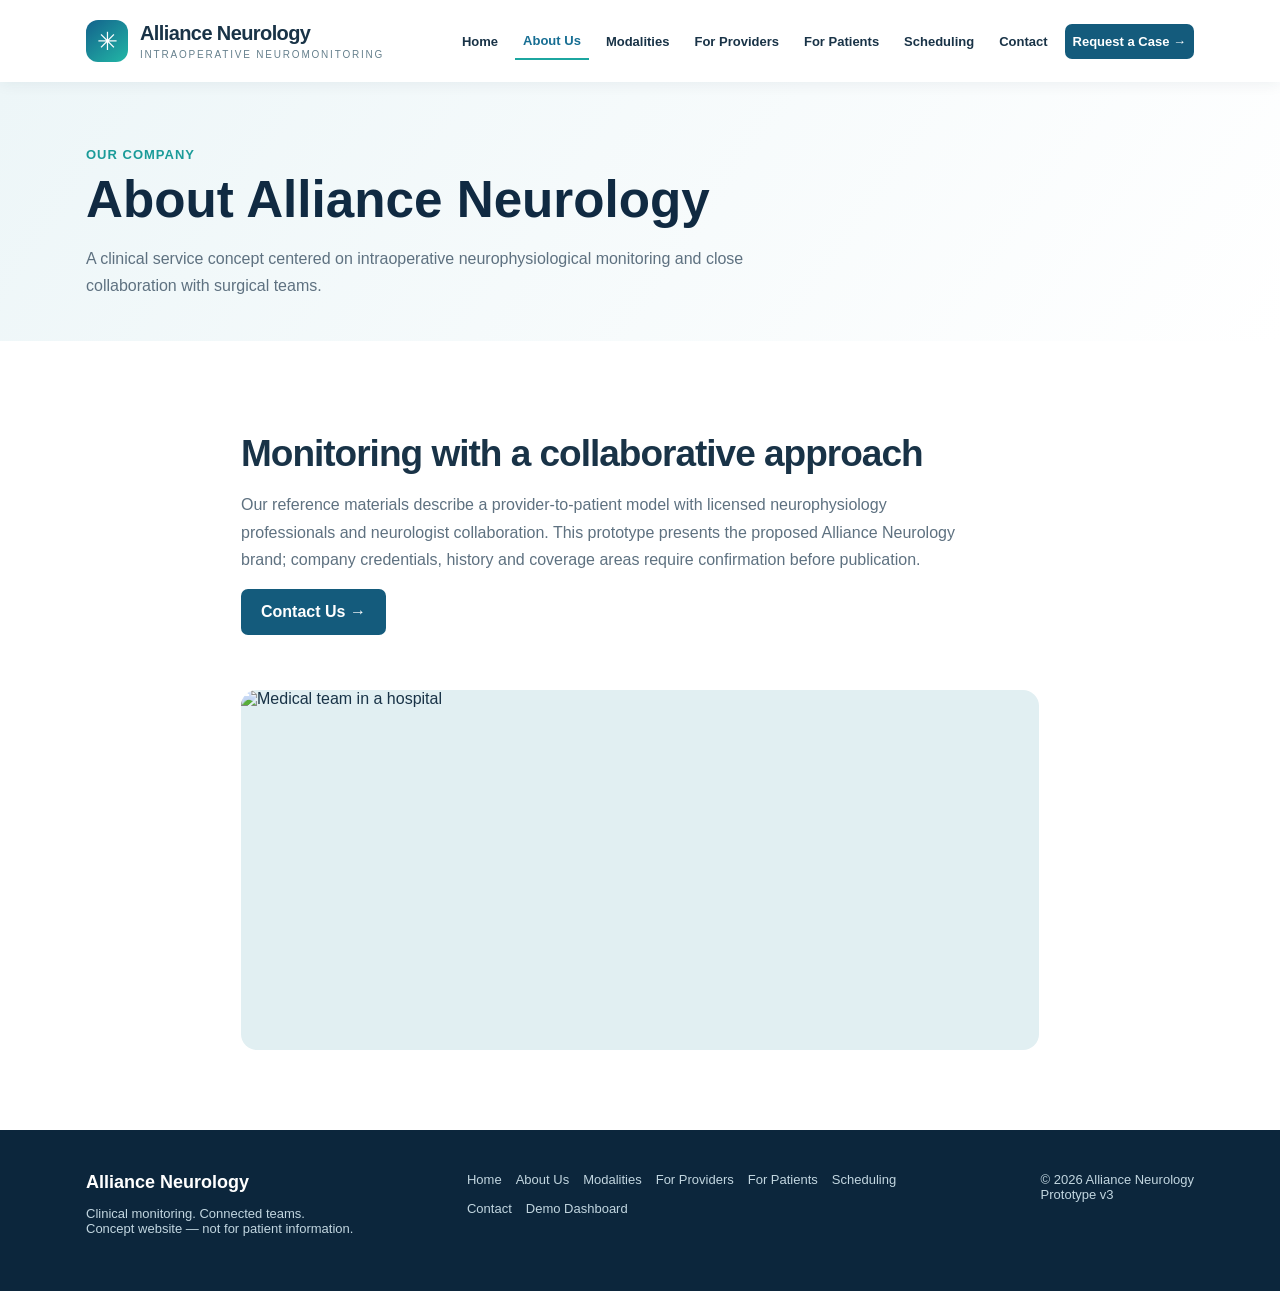
==== about.html @ b952ad1f "Publish Alliance Neurology v5.2" ====
<!doctype html><html lang="en"><head><meta charset="utf-8"><meta name="viewport" content="width=device-width, initial-scale=1"><meta name="description" content="Alliance Neurology — intraoperative neuromonitoring and surgical team support."><link rel="stylesheet" href="styles.css"><title>About Us | Alliance Neurology</title></head><body><header><div class="wrap nav"><a class="brand" href="index.html" style="text-decoration:none;color:inherit"><div class="mark">✳</div><div><b>Alliance Neurology</b><small>INTRAOPERATIVE NEUROMONITORING</small></div></a><nav class="links" aria-label="Main navigation"><a class="" href="index.html">Home</a><a class="active" href="about.html">About Us</a><a class="" href="services.html">Modalities</a><a class="" href="providers.html">For Providers</a><a class="" href="patients.html">For Patients</a><a class="" href="scheduling.html">Scheduling</a><a class="" href="contact.html">Contact</a><a class="btn dark" style="color:white" href="scheduling.html">Request a Case →</a></nav></div></header><main><section class="page-intro"><div class="wrap"><div class="breadcrumb">Our company</div><h1>About Alliance Neurology</h1><p>A clinical service concept centered on intraoperative neurophysiological monitoring and close collaboration with surgical teams.</p></div></section><section class="section"><div class="wrap split-image"><div><h2>Monitoring with a collaborative approach</h2><p class="lead">Our reference materials describe a provider-to-patient model with licensed neurophysiology professionals and neurologist collaboration. This prototype presents the proposed Alliance Neurology brand; company credentials, history and coverage areas require confirmation before publication.</p><a class="btn dark" href="contact.html">Contact Us →</a></div><img class="medical-photo" src="https://images.unsplash.com/photo-1551601651-2a8555f1a136?auto=format&fit=crop&w=1000&q=85" alt="Medical team in a hospital"></div></section></main><footer><div class="wrap"><div><b style="color:white;font-size:18px">Alliance Neurology</b><p>Clinical monitoring. Connected teams.<br>Concept website — not for patient information.</p></div><div class="foot-links"><a href="index.html">Home</a><a href="about.html">About Us</a><a href="services.html">Modalities</a><a href="providers.html">For Providers</a><a href="patients.html">For Patients</a><a href="scheduling.html">Scheduling</a><a href="contact.html">Contact</a><a href="admin.html">Demo Dashboard</a></div><div>© 2026 Alliance Neurology<br>Prototype v3</div></div></footer><script src="app.js"></script></body></html>
---- styles.css ----
:root{--navy:#102a42;--blue:#176e93;--teal:#1ca6a0;--light:#edf6f8;--ink:#193347;--muted:#5e7180}*{box-sizing:border-box}body{margin:0;font-family:Inter,Arial,sans-serif;color:var(--ink);background:#fff}header{position:sticky;top:0;background:#fff;z-index:4;box-shadow:0 2px 14px #102a4210}.wrap{max-width:1160px;margin:auto;padding:0 26px}.nav{height:82px;display:flex;align-items:center;justify-content:space-between;gap:20px}.brand{display:flex;align-items:center;gap:12px;cursor:pointer}.mark{width:42px;height:42px;border-radius:12px;background:linear-gradient(140deg,#13628c,#22b7a6);display:grid;place-items:center;color:white;font-size:25px}.brand b{font-size:20px;letter-spacing:-.6px}.brand small{display:block;color:#66808d;font-size:10px;letter-spacing:1.8px;margin-top:4px}.links{display:flex;gap:26px;align-items:center}.links button{border:0;background:none;color:#24445a;font-weight:650;cursor:pointer;font-size:14px}.btn{border:0;border-radius:7px;background:var(--teal);color:white;padding:14px 20px;font-weight:750;cursor:pointer}.btn.dark{background:#145b7c}.btn.outline{background:transparent;border:1px solid #b6d1dc;color:#195b78}.hero{background:linear-gradient(110deg,#0d2b45 0%,#114767 70%,#0f5c6e);color:white;overflow:hidden}.hero-grid{min-height:510px;display:grid;grid-template-columns:1.1fr .9fr;align-items:center;gap:60px}.eyebrow{font-size:12px;font-weight:800;letter-spacing:2px;color:#54d8c7;text-transform:uppercase}.hero h1{font-size:clamp(39px,4.6vw,62px);line-height:1.08;letter-spacing:-2px;margin:20px 0}.hero p{font-size:17px;line-height:1.75;color:#d2e4ee;max-width:570px}.actions{display:flex;gap:12px;margin-top:30px;flex-wrap:wrap}.hero .outline{border-color:#7ba5b9;color:white}.monitor{border:1px solid #54859b;background:#143a55;border-radius:18px;padding:23px;box-shadow:0 28px 60px #001b2b55;transform:rotate(-2deg)}.monitor-top{display:flex;justify-content:space-between;font-size:12px;color:#bbd5e0;margin-bottom:18px}.wave{height:82px;border-bottom:1px solid #325e73;display:flex;align-items:center}.wave svg{width:100%;height:70px}.monitor-bottom{display:flex;justify-content:space-between;margin-top:18px;color:#c9e1e8;font-size:12px}.dot{display:inline-block;background:#4fdbc0;width:8px;height:8px;border-radius:50%;margin-right:6px}.stats{background:#f2f8fa;border-bottom:1px solid #dcebf0}.stats .wrap{display:grid;grid-template-columns:repeat(3,1fr);padding-top:26px;padding-bottom:26px;gap:22px}.stat{border-right:1px solid #d2e3e8}.stat:last-child{border:0}.stat b{font-size:20px;color:#126d89}.stat span{display:block;color:#647c89;margin-top:5px;font-size:13px}.section{padding:80px 0}.section h2{font-size:37px;letter-spacing:-1px;margin:12px 0 14px}.lead{color:var(--muted);font-size:16px;line-height:1.7;max-width:720px}.cards{display:grid;grid-template-columns:repeat(3,1fr);gap:20px;margin-top:35px}.card{border:1px solid #dce8ed;border-radius:12px;padding:26px;background:white;box-shadow:0 5px 24px #163f5108}.card .symbol{font-size:28px}.card h3{font-size:19px;margin:18px 0 10px}.card p{font-size:14px;line-height:1.7;color:#617888;min-height:76px}.card button{border:0;background:none;color:#087b92;font-weight:750;padding:0;cursor:pointer}.tint{background:#f5f9fb}.split{display:grid;grid-template-columns:1fr 1fr;gap:70px;align-items:center}.panel{background:#e3f1f4;border-radius:18px;padding:35px}.panel .step{display:flex;gap:15px;padding:18px 0;border-bottom:1px solid #bfdce3}.panel .step:last-child{border:0}.num{background:#0e718a;color:white;border-radius:50%;width:34px;height:34px;flex-shrink:0;display:grid;place-items:center;font-weight:800}.step p{margin:5px 0;color:#617888;font-size:14px;line-height:1.5}.cta{background:#123b56;color:white;border-radius:18px;padding:50px;display:flex;justify-content:space-between;align-items:center;gap:30px}.cta h2{margin:0 0 10px;font-size:30px}.cta p{margin:0;color:#c2dce5}footer{background:#0c263c;color:#c2d6e0;padding:42px 0;font-size:13px}footer .wrap{display:flex;justify-content:space-between;gap:20px;flex-wrap:wrap}.hide{display:none!important}.modal{position:fixed;inset:0;background:#001b2cbb;z-index:10;display:grid;place-items:center;padding:18px}.dialog{background:white;width:min(560px,100%);border-radius:15px;padding:30px;max-height:90vh;overflow:auto}.dialog h2{margin-top:0}.field{margin:15px 0}.field label{display:block;font-weight:700;font-size:13px;margin-bottom:7px}.field input,.field select,.field textarea{width:100%;border:1px solid #bfcfd8;border-radius:7px;padding:12px;font:inherit}.field textarea{min-height:100px}.close{float:right;border:0;background:#eef5f7;border-radius:50%;height:32px;width:32px;cursor:pointer}.notice{background:#e9f7f5;padding:12px;border-radius:8px;font-size:13px;color:#235a59}.admin-table{width:100%;border-collapse:collapse;font-size:13px}.admin-table th,.admin-table td{padding:12px;border-bottom:1px solid #dce7ed;text-align:left}.mobile{display:none}@media(max-width:800px){.links{display:none}.mobile{display:block}.hero-grid,.split{grid-template-columns:1fr;gap:30px}.hero-grid{padding-top:60px;padding-bottom:60px}.monitor{transform:none}.cards{grid-template-columns:1fr}.stats .wrap{grid-template-columns:1fr}.stat{border-right:0;border-bottom:1px solid #d2e3e8;padding-bottom:12px}.cta{display:block}.cta button{margin-top:22px}.section{padding:55px 0}.hero h1{font-size:42px}}

body{min-height:100vh}main{min-height:65vh}.page-intro{padding:65px 0 26px;background:linear-gradient(125deg,#edf6f8,#fff)}.page-intro h1{font-size:clamp(2rem,4vw,3.3rem);color:#102a42;margin:8px 0}.page-intro p{color:#5e7180;max-width:700px;line-height:1.7}.links a{color:#193347;text-decoration:none;font-weight:650;padding:10px 8px}.links a.active{color:#176e93;border-bottom:2px solid #1ca6a0}.links a:hover{color:#1ca6a0}.page-section{min-height:48vh}.brand{cursor:pointer}header{position:sticky;top:0;z-index:10} @media(max-width:760px){.links{display:flex;flex-wrap:wrap;gap:3px}.links a{font-size:12px;padding:6px}.nav{flex-wrap:wrap}.mobile{display:none!important}}
:root{--navy:#102a42;--teal:#1ca6a0}body{background:#fff}header{position:sticky}.nav{height:auto;min-height:82px;padding-top:12px;padding-bottom:12px}.links{gap:9px;flex-wrap:wrap;justify-content:flex-end}.links a{font-size:13px}.brand{flex-shrink:0}.btn{display:inline-block;text-decoration:none}.photo-hero{position:relative;background:linear-gradient(90deg,#0b2944 0%,#0b2944e8 52%,#0b294466 100%),url('https://images.unsplash.com/photo-1559757148-5c350d0d3c56?auto=format&fit=crop&w=1800&q=85') center/cover;color:#fff}.photo-hero .wrap{padding-top:110px;padding-bottom:115px}.photo-hero h1{font-size:clamp(40px,5vw,67px);max-width:770px;letter-spacing:-2px;line-height:1.08}.photo-hero p{max-width:650px;font-size:19px;color:#d7e8ef;line-height:1.65}.pill{display:inline-block;border:1px solid #59cbbf;color:#65e5d3;border-radius:30px;padding:9px 14px;font-size:12px;letter-spacing:2px;font-weight:700}.feature-grid{display:grid;grid-template-columns:repeat(3,1fr);gap:24px;margin:30px 0}.feature{padding:32px;border:1px solid #d7e7eb;border-radius:14px;background:white}.feature .symbol{font-size:30px;color:#169f9a}.feature p{color:#5e7180;line-height:1.7}.banner{background:linear-gradient(110deg,#123a56,#176e83);color:white;padding:60px 0}.banner p{color:#d2e6ed}.split-image{display:grid;grid-template-columns:1fr 1fr;gap:55px;align-items:center}.medical-photo{width:100%;min-height:360px;object-fit:cover;border-radius:16px;background:#e1eff2}.breadcrumb{color:#1a9b99;font-size:13px;font-weight:700;letter-spacing:1px;text-transform:uppercase}.quicklink{color:#087b92;font-weight:750;text-decoration:none}.callout{background:#edf8f7;border-left:4px solid #1ca6a0;padding:20px 25px;border-radius:6px;line-height:1.7}.site-form{max-width:740px;display:grid;grid-template-columns:1fr 1fr;gap:16px}.site-form label{font-weight:650;font-size:13px}.site-form input,.site-form select,.site-form textarea{display:block;width:100%;margin-top:7px;padding:13px;border:1px solid #c8dbe1;border-radius:8px;font:inherit}.site-form .full{grid-column:1/-1}.site-form textarea{min-height:120px}.links a.active{border-color:#1ca6a0}footer a{color:#c2d6e0;text-decoration:none}footer .wrap{align-items:flex-start}footer .foot-links{display:flex;gap:14px;flex-wrap:wrap;max-width:460px} @media(max-width:980px){.nav{align-items:flex-start;flex-direction:column}.links{justify-content:flex-start}.split-image,.feature-grid{grid-template-columns:1fr}.photo-hero .wrap{padding-top:70px;padding-bottom:80px}}@media(max-width:550px){.site-form{grid-template-columns:1fr}.photo-hero h1{font-size:40px}.links a{font-size:12px}.brand b{font-size:18px}}

/* v4: neuromonitoring-specific hero visualization */
.photo-hero{background:linear-gradient(115deg,#0b2944 0%,#103b55 62%,#126474 100%)}
.photo-hero .hero-layout{display:grid;grid-template-columns:minmax(0,1fr) minmax(0,1.05fr);align-items:center;gap:44px;padding-top:96px;padding-bottom:100px}
.photo-hero .hero-copy{min-width:0}.photo-hero h1{font-size:clamp(37px,4.1vw,60px)}
.hero-neuro{min-width:0}.hero-neuro img{display:block;width:100%;height:auto;border:1px solid #4d9eaa;border-radius:14px;box-shadow:0 22px 65px #00162577}.hero-neuro span{display:block;margin-top:11px;color:#b5d6db;font-size:12px;text-align:right}
@media(max-width:900px){.photo-hero .hero-layout{grid-template-columns:1fr;gap:32px;padding-top:65px;padding-bottom:70px}.hero-neuro{max-width:700px}}

/* v5: no stock photography on home page */
.split-image{grid-template-columns:1fr;max-width:850px;margin-left:auto;margin-right:auto}
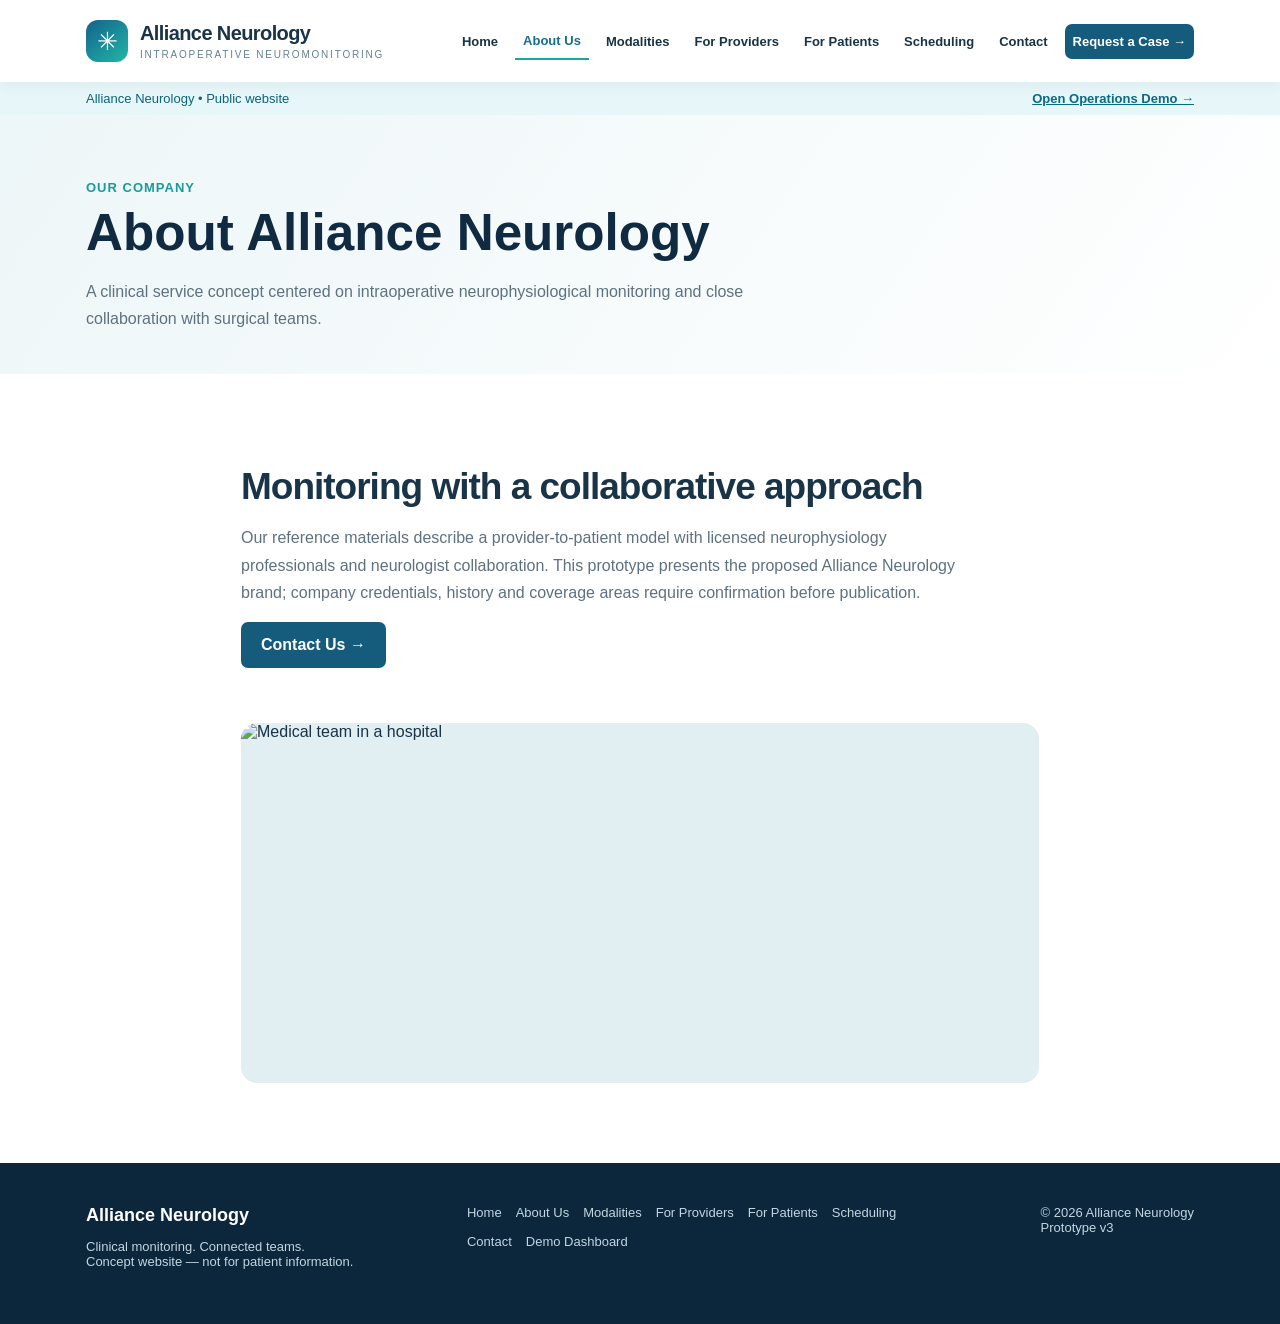
==== commit 09eb3daa: "Upgrade Alliance Neurology to v7" ====
--- a/about.html
+++ b/about.html
@@ -1 +1 @@
-<!doctype html><html lang="en"><head><meta charset="utf-8"><meta name="viewport" content="width=device-width, initial-scale=1"><meta name="description" content="Alliance Neurology — intraoperative neuromonitoring and surgical team support."><link rel="stylesheet" href="styles.css"><title>About Us | Alliance Neurology</title></head><body><header><div class="wrap nav"><a class="brand" href="index.html" style="text-decoration:none;color:inherit"><div class="mark">✳</div><div><b>Alliance Neurology</b><small>INTRAOPERATIVE NEUROMONITORING</small></div></a><nav class="links" aria-label="Main navigation"><a class="" href="index.html">Home</a><a class="active" href="about.html">About Us</a><a class="" href="services.html">Modalities</a><a class="" href="providers.html">For Providers</a><a class="" href="patients.html">For Patients</a><a class="" href="scheduling.html">Scheduling</a><a class="" href="contact.html">Contact</a><a class="btn dark" style="color:white" href="scheduling.html">Request a Case →</a></nav></div></header><main><section class="page-intro"><div class="wrap"><div class="breadcrumb">Our company</div><h1>About Alliance Neurology</h1><p>A clinical service concept centered on intraoperative neurophysiological monitoring and close collaboration with surgical teams.</p></div></section><section class="section"><div class="wrap split-image"><div><h2>Monitoring with a collaborative approach</h2><p class="lead">Our reference materials describe a provider-to-patient model with licensed neurophysiology professionals and neurologist collaboration. This prototype presents the proposed Alliance Neurology brand; company credentials, history and coverage areas require confirmation before publication.</p><a class="btn dark" href="contact.html">Contact Us →</a></div><img class="medical-photo" src="https://images.unsplash.com/photo-1551601651-2a8555f1a136?auto=format&fit=crop&w=1000&q=85" alt="Medical team in a hospital"></div></section></main><footer><div class="wrap"><div><b style="color:white;font-size:18px">Alliance Neurology</b><p>Clinical monitoring. Connected teams.<br>Concept website — not for patient information.</p></div><div class="foot-links"><a href="index.html">Home</a><a href="about.html">About Us</a><a href="services.html">Modalities</a><a href="providers.html">For Providers</a><a href="patients.html">For Patients</a><a href="scheduling.html">Scheduling</a><a href="contact.html">Contact</a><a href="admin.html">Demo Dashboard</a></div><div>© 2026 Alliance Neurology<br>Prototype v3</div></div></footer><script src="app.js"></script></body></html>+<!doctype html><html lang="en"><head><meta charset="utf-8"><meta name="viewport" content="width=device-width, initial-scale=1"><meta name="description" content="Alliance Neurology — intraoperative neuromonitoring and surgical team support."><link rel="stylesheet" href="styles.css"><title>About Us | Alliance Neurology</title></head><body><header><div class="wrap nav"><a class="brand" href="index.html" style="text-decoration:none;color:inherit"><div class="mark">✳</div><div><b>Alliance Neurology</b><small>INTRAOPERATIVE NEUROMONITORING</small></div></a><nav class="links" aria-label="Main navigation"><a class="" href="index.html">Home</a><a class="active" href="about.html">About Us</a><a class="" href="services.html">Modalities</a><a class="" href="providers.html">For Providers</a><a class="" href="patients.html">For Patients</a><a class="" href="scheduling.html">Scheduling</a><a class="" href="contact.html">Contact</a><a class="btn dark" style="color:white" href="scheduling.html">Request a Case →</a></nav></div></header><div class="workspace-ribbon"><div class="wrap">Alliance Neurology • Public website <a href="workspace.html">Open Operations Demo →</a></div></div><main><section class="page-intro"><div class="wrap"><div class="breadcrumb">Our company</div><h1>About Alliance Neurology</h1><p>A clinical service concept centered on intraoperative neurophysiological monitoring and close collaboration with surgical teams.</p></div></section><section class="section"><div class="wrap split-image"><div><h2>Monitoring with a collaborative approach</h2><p class="lead">Our reference materials describe a provider-to-patient model with licensed neurophysiology professionals and neurologist collaboration. This prototype presents the proposed Alliance Neurology brand; company credentials, history and coverage areas require confirmation before publication.</p><a class="btn dark" href="contact.html">Contact Us →</a></div><img class="medical-photo" src="https://images.unsplash.com/photo-1551601651-2a8555f1a136?auto=format&fit=crop&w=1000&q=85" alt="Medical team in a hospital"></div></section></main><footer><div class="wrap"><div><b style="color:white;font-size:18px">Alliance Neurology</b><p>Clinical monitoring. Connected teams.<br>Concept website — not for patient information.</p></div><div class="foot-links"><a href="index.html">Home</a><a href="about.html">About Us</a><a href="services.html">Modalities</a><a href="providers.html">For Providers</a><a href="patients.html">For Patients</a><a href="scheduling.html">Scheduling</a><a href="contact.html">Contact</a><a href="admin.html">Demo Dashboard</a></div><div>© 2026 Alliance Neurology<br>Prototype v3</div></div></footer><script src="app.js"></script></body></html>
--- a/styles.css
+++ b/styles.css
@@ -13,3 +13,5 @@
 
 /* v5: no stock photography on home page */
 .split-image{grid-template-columns:1fr;max-width:850px;margin-left:auto;margin-right:auto}
+
+.workspace-ribbon{background:#e7f6f8;color:#0b6477;font-size:13px;padding:9px 0}.workspace-ribbon .wrap{display:flex;justify-content:space-between;gap:10px;flex-wrap:wrap}.workspace-ribbon a{color:#086c85;font-weight:800}
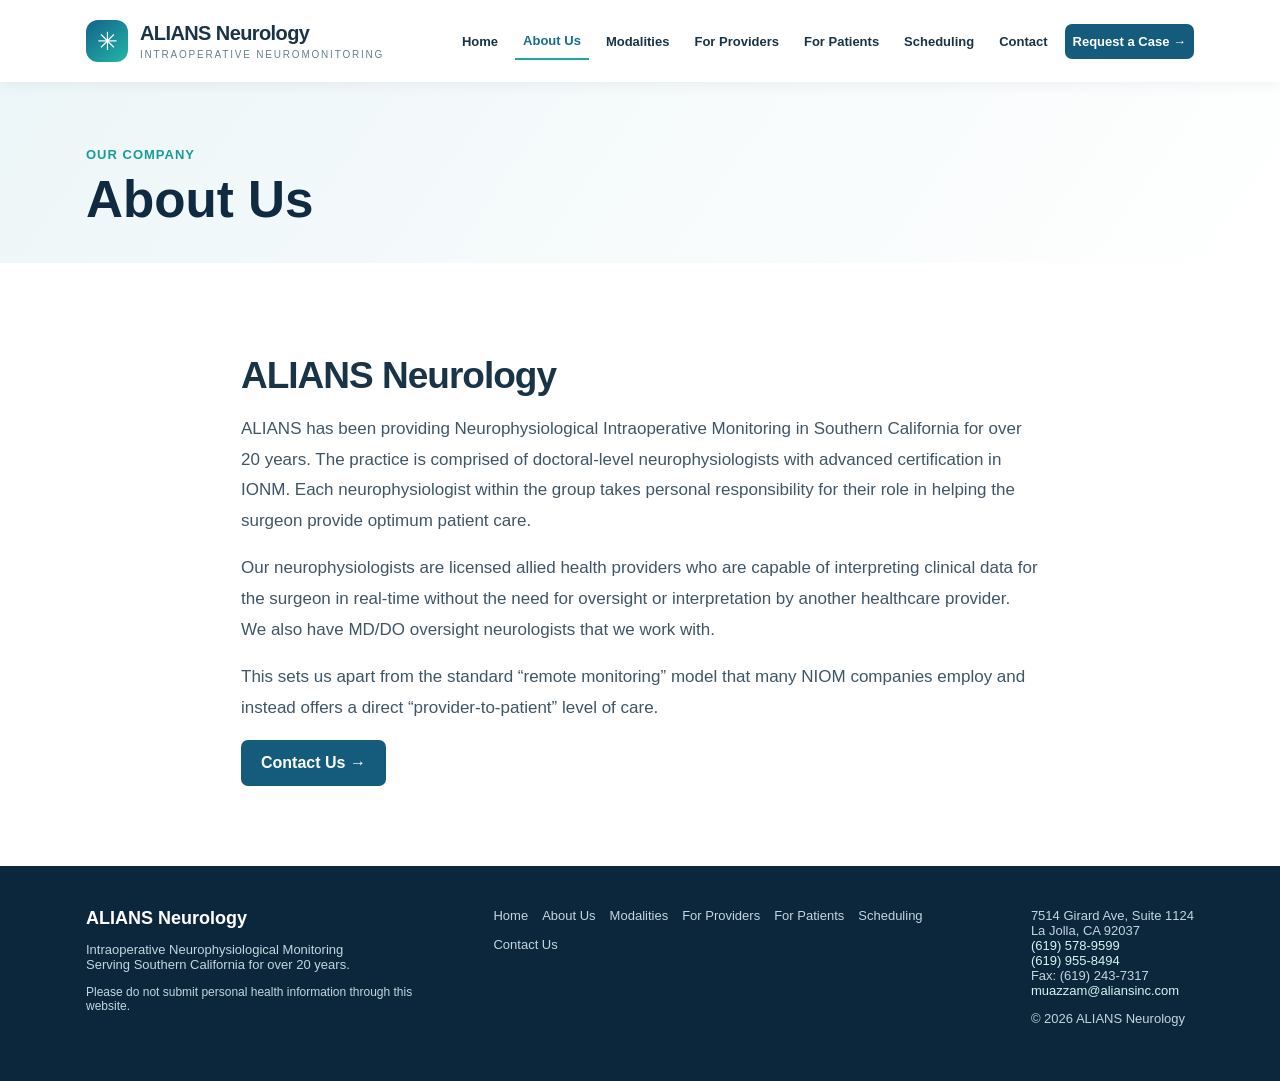
==== commit a1b50149: "Update ALIANS Neurology website to Version 17" ====
--- a/about.html
+++ b/about.html
@@ -1 +1,2 @@
-<!doctype html><html lang="en"><head><meta charset="utf-8"><meta name="viewport" content="width=device-width, initial-scale=1"><meta name="description" content="Alliance Neurology — intraoperative neuromonitoring and surgical team support."><link rel="stylesheet" href="styles.css"><title>About Us | Alliance Neurology</title></head><body><header><div class="wrap nav"><a class="brand" href="index.html" style="text-decoration:none;color:inherit"><div class="mark">✳</div><div><b>Alliance Neurology</b><small>INTRAOPERATIVE NEUROMONITORING</small></div></a><nav class="links" aria-label="Main navigation"><a class="" href="index.html">Home</a><a class="active" href="about.html">About Us</a><a class="" href="services.html">Modalities</a><a class="" href="providers.html">For Providers</a><a class="" href="patients.html">For Patients</a><a class="" href="scheduling.html">Scheduling</a><a class="" href="contact.html">Contact</a><a class="btn dark" style="color:white" href="scheduling.html">Request a Case →</a></nav></div></header><div class="workspace-ribbon"><div class="wrap">Alliance Neurology • Public website <a href="workspace.html">Open Operations Demo →</a></div></div><main><section class="page-intro"><div class="wrap"><div class="breadcrumb">Our company</div><h1>About Alliance Neurology</h1><p>A clinical service concept centered on intraoperative neurophysiological monitoring and close collaboration with surgical teams.</p></div></section><section class="section"><div class="wrap split-image"><div><h2>Monitoring with a collaborative approach</h2><p class="lead">Our reference materials describe a provider-to-patient model with licensed neurophysiology professionals and neurologist collaboration. This prototype presents the proposed Alliance Neurology brand; company credentials, history and coverage areas require confirmation before publication.</p><a class="btn dark" href="contact.html">Contact Us →</a></div><img class="medical-photo" src="https://images.unsplash.com/photo-1551601651-2a8555f1a136?auto=format&fit=crop&w=1000&q=85" alt="Medical team in a hospital"></div></section></main><footer><div class="wrap"><div><b style="color:white;font-size:18px">Alliance Neurology</b><p>Clinical monitoring. Connected teams.<br>Concept website — not for patient information.</p></div><div class="foot-links"><a href="index.html">Home</a><a href="about.html">About Us</a><a href="services.html">Modalities</a><a href="providers.html">For Providers</a><a href="patients.html">For Patients</a><a href="scheduling.html">Scheduling</a><a href="contact.html">Contact</a><a href="admin.html">Demo Dashboard</a></div><div>© 2026 Alliance Neurology<br>Prototype v3</div></div></footer><script src="app.js"></script></body></html>+<!DOCTYPE html>
+<html lang="en"><head><meta charset="utf-8"/><meta content="width=device-width, initial-scale=1" name="viewport"/><meta content="ALIANS Neurology — intraoperative neuromonitoring and surgical team support." name="description"/><link href="styles.css" rel="stylesheet"/><title>About Us | ALIANS Neurology</title></head><body><header><div class="wrap nav"><a class="brand" href="index.html" style="text-decoration:none;color:inherit"><div class="mark">✳</div><div><b>ALIANS Neurology</b><small>INTRAOPERATIVE NEUROMONITORING</small></div></a><button aria-controls="site-navigation" aria-expanded="false" aria-label="Open navigation menu" class="menu-toggle" type="button">☰ Menu</button><nav aria-label="Main navigation" class="links" id="site-navigation"><a class="" href="index.html">Home</a><a class="active" href="about.html">About Us</a><a class="" href="services.html">Modalities</a><a class="" href="providers.html">For Providers</a><a class="" href="patients.html">For Patients</a><a class="" href="scheduling.html">Scheduling</a><a class="" href="contact.html">Contact</a><a class="btn dark" href="scheduling.html" style="color:white">Request a Case →</a></nav></div></header><main><section class="page-intro"><div class="wrap"><div class="breadcrumb">Our company</div><h1>About Us</h1></div></section><section class="section"><div class="wrap about-copy"><h2>ALIANS Neurology</h2><p>ALIANS has been providing Neurophysiological Intraoperative Monitoring in Southern California for over 20 years. The practice is comprised of doctoral-level neurophysiologists with advanced certification in IONM. Each neurophysiologist within the group takes personal responsibility for their role in helping the surgeon provide optimum patient care.</p><p>Our neurophysiologists are licensed allied health providers who are capable of interpreting clinical data for the surgeon in real-time without the need for oversight or interpretation by another healthcare provider. We also have MD/DO oversight neurologists that we work with.</p><p>This sets us apart from the standard “remote monitoring” model that many NIOM companies employ and instead offers a direct “provider-to-patient” level of care.</p><a class="btn dark" href="contact.html">Contact Us →</a></div></section></main><footer><div class="wrap"><div><b style="color:white;font-size:18px">ALIANS Neurology</b><p>Intraoperative Neurophysiological Monitoring<br/>Serving Southern California for over 20 years.</p><p class="footer-note">Please do not submit personal health information through this website.</p></div><div class="foot-links"><a href="index.html">Home</a><a href="about.html">About Us</a><a href="services.html">Modalities</a><a href="providers.html">For Providers</a><a href="patients.html">For Patients</a><a href="scheduling.html">Scheduling</a><a href="contact.html">Contact Us</a></div><div class="footer-contact">7514 Girard Ave, Suite 1124<br/>La Jolla, CA 92037<br/><a href="tel:+16195789599">(619) 578-9599</a><br/><a href="tel:+16199558494">(619) 955-8494</a><br/>Fax: (619) 243-7317<br/><a href="mailto:muazzam@aliansinc.com">muazzam@aliansinc.com</a><p>© 2026 ALIANS Neurology</p></div></div></footer><script src="app.js"></script><script>document.addEventListener('DOMContentLoaded',function(){const b=document.querySelector('.menu-toggle'),n=document.getElementById('site-navigation');if(!b||!n)return;b.addEventListener('click',function(){let open=n.classList.toggle('is-open');b.setAttribute('aria-expanded',String(open));b.textContent=open?'✕ Close':'☰ Menu'});n.querySelectorAll('a').forEach(a=>a.addEventListener('click',()=>{n.classList.remove('is-open');b.setAttribute('aria-expanded','false');b.textContent='☰ Menu'}));});</script></body></html>
--- a/styles.css
+++ b/styles.css
@@ -15,3 +15,7 @@
 .split-image{grid-template-columns:1fr;max-width:850px;margin-left:auto;margin-right:auto}
 
 .workspace-ribbon{background:#e7f6f8;color:#0b6477;font-size:13px;padding:9px 0}.workspace-ribbon .wrap{display:flex;justify-content:space-between;gap:10px;flex-wrap:wrap}.workspace-ribbon a{color:#086c85;font-weight:800}
+
+/* v16 responsive navigation */
+.menu-toggle{display:none;border:1px solid #c7dce4;background:white;color:#102a42;border-radius:9px;padding:11px 15px;font-weight:700;font-size:16px;cursor:pointer}.footer-contact a{color:#d4f6f3}.footer-note{font-size:12px;max-width:330px}.about-copy{max-width:850px}.about-copy p{font-size:17px;line-height:1.8;color:#405667}
+@media(max-width:900px){.nav{display:flex;align-items:center;justify-content:space-between;flex-wrap:wrap;gap:10px}.menu-toggle{display:block;margin-left:auto}.nav .links{display:none!important;flex-basis:100%;width:100%;flex-direction:column;align-items:stretch;gap:0;background:white;border-top:1px solid #d9e6ea;padding:10px 0;box-shadow:0 12px 22px #102a4212}.nav .links.is-open{display:flex!important}.nav .links a{display:block;font-size:16px;padding:13px 15px;border-bottom:1px solid #e8eef0}.nav .links a.btn{margin:8px 12px;text-align:center}.nav .brand{min-width:0}.nav .brand b{font-size:18px}}
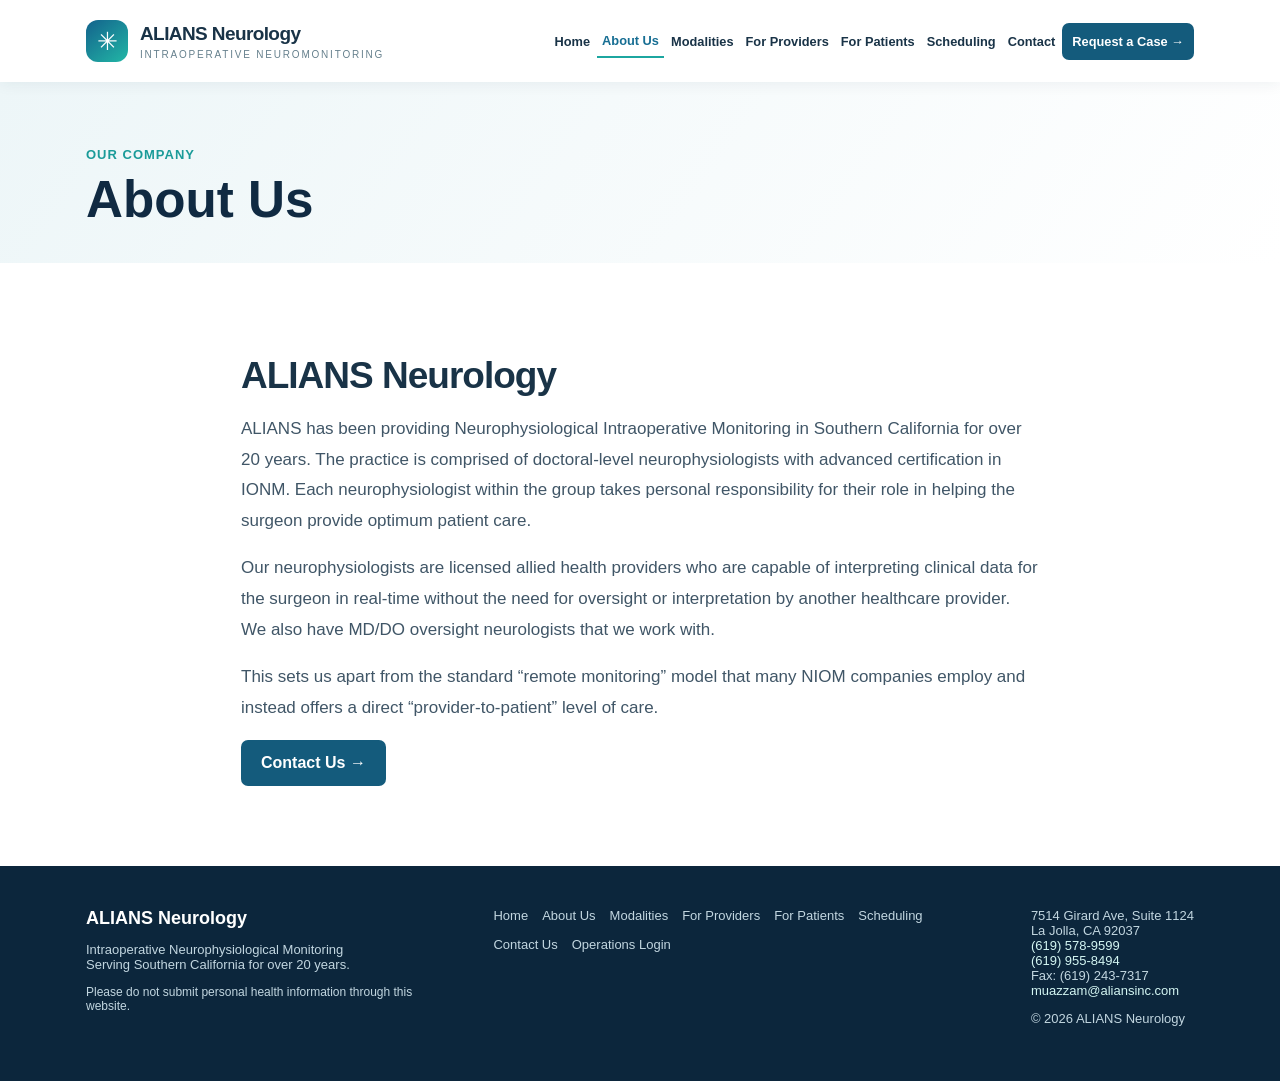
==== commit 57c29620: "Update ALIANS Neurology to Version 19 with Operations Login" ====
--- a/about.html
+++ b/about.html
@@ -1,2 +1,3 @@
 <!DOCTYPE html>
-<html lang="en"><head><meta charset="utf-8"/><meta content="width=device-width, initial-scale=1" name="viewport"/><meta content="ALIANS Neurology — intraoperative neuromonitoring and surgical team support." name="description"/><link href="styles.css" rel="stylesheet"/><title>About Us | ALIANS Neurology</title></head><body><header><div class="wrap nav"><a class="brand" href="index.html" style="text-decoration:none;color:inherit"><div class="mark">✳</div><div><b>ALIANS Neurology</b><small>INTRAOPERATIVE NEUROMONITORING</small></div></a><button aria-controls="site-navigation" aria-expanded="false" aria-label="Open navigation menu" class="menu-toggle" type="button">☰ Menu</button><nav aria-label="Main navigation" class="links" id="site-navigation"><a class="" href="index.html">Home</a><a class="active" href="about.html">About Us</a><a class="" href="services.html">Modalities</a><a class="" href="providers.html">For Providers</a><a class="" href="patients.html">For Patients</a><a class="" href="scheduling.html">Scheduling</a><a class="" href="contact.html">Contact</a><a class="btn dark" href="scheduling.html" style="color:white">Request a Case →</a></nav></div></header><main><section class="page-intro"><div class="wrap"><div class="breadcrumb">Our company</div><h1>About Us</h1></div></section><section class="section"><div class="wrap about-copy"><h2>ALIANS Neurology</h2><p>ALIANS has been providing Neurophysiological Intraoperative Monitoring in Southern California for over 20 years. The practice is comprised of doctoral-level neurophysiologists with advanced certification in IONM. Each neurophysiologist within the group takes personal responsibility for their role in helping the surgeon provide optimum patient care.</p><p>Our neurophysiologists are licensed allied health providers who are capable of interpreting clinical data for the surgeon in real-time without the need for oversight or interpretation by another healthcare provider. We also have MD/DO oversight neurologists that we work with.</p><p>This sets us apart from the standard “remote monitoring” model that many NIOM companies employ and instead offers a direct “provider-to-patient” level of care.</p><a class="btn dark" href="contact.html">Contact Us →</a></div></section></main><footer><div class="wrap"><div><b style="color:white;font-size:18px">ALIANS Neurology</b><p>Intraoperative Neurophysiological Monitoring<br/>Serving Southern California for over 20 years.</p><p class="footer-note">Please do not submit personal health information through this website.</p></div><div class="foot-links"><a href="index.html">Home</a><a href="about.html">About Us</a><a href="services.html">Modalities</a><a href="providers.html">For Providers</a><a href="patients.html">For Patients</a><a href="scheduling.html">Scheduling</a><a href="contact.html">Contact Us</a></div><div class="footer-contact">7514 Girard Ave, Suite 1124<br/>La Jolla, CA 92037<br/><a href="tel:+16195789599">(619) 578-9599</a><br/><a href="tel:+16199558494">(619) 955-8494</a><br/>Fax: (619) 243-7317<br/><a href="mailto:muazzam@aliansinc.com">muazzam@aliansinc.com</a><p>© 2026 ALIANS Neurology</p></div></div></footer><script src="app.js"></script><script>document.addEventListener('DOMContentLoaded',function(){const b=document.querySelector('.menu-toggle'),n=document.getElementById('site-navigation');if(!b||!n)return;b.addEventListener('click',function(){let open=n.classList.toggle('is-open');b.setAttribute('aria-expanded',String(open));b.textContent=open?'✕ Close':'☰ Menu'});n.querySelectorAll('a').forEach(a=>a.addEventListener('click',()=>{n.classList.remove('is-open');b.setAttribute('aria-expanded','false');b.textContent='☰ Menu'}));});</script></body></html>+
+<html lang="en"><head><meta charset="utf-8"/><meta content="width=device-width, initial-scale=1" name="viewport"/><meta content="ALIANS Neurology — intraoperative neuromonitoring and surgical team support." name="description"/><link href="styles.css" rel="stylesheet"/><title>About Us | ALIANS Neurology</title></head><body><header><div class="wrap nav"><a class="brand" href="index.html" style="text-decoration:none;color:inherit"><div class="mark">✳</div><div><b>ALIANS Neurology</b><small>INTRAOPERATIVE NEUROMONITORING</small></div></a><button aria-controls="site-navigation" aria-expanded="false" aria-label="Open navigation menu" class="menu-toggle" type="button">☰</button><nav aria-label="Main navigation" class="links" id="site-navigation"><a class="" href="index.html">Home</a><a class="active" href="about.html">About Us</a><a class="" href="services.html">Modalities</a><a class="" href="providers.html">For Providers</a><a class="" href="patients.html">For Patients</a><a class="" href="scheduling.html">Scheduling</a><a class="" href="contact.html">Contact</a><a class="btn dark" href="scheduling.html" style="color:white">Request a Case →</a></nav></div></header><main><section class="page-intro"><div class="wrap"><div class="breadcrumb">Our company</div><h1>About Us</h1></div></section><section class="section"><div class="wrap about-copy"><h2>ALIANS Neurology</h2><p>ALIANS has been providing Neurophysiological Intraoperative Monitoring in Southern California for over 20 years. The practice is comprised of doctoral-level neurophysiologists with advanced certification in IONM. Each neurophysiologist within the group takes personal responsibility for their role in helping the surgeon provide optimum patient care.</p><p>Our neurophysiologists are licensed allied health providers who are capable of interpreting clinical data for the surgeon in real-time without the need for oversight or interpretation by another healthcare provider. We also have MD/DO oversight neurologists that we work with.</p><p>This sets us apart from the standard “remote monitoring” model that many NIOM companies employ and instead offers a direct “provider-to-patient” level of care.</p><a class="btn dark" href="contact.html">Contact Us →</a></div></section></main><footer><div class="wrap"><div><b style="color:white;font-size:18px">ALIANS Neurology</b><p>Intraoperative Neurophysiological Monitoring<br/>Serving Southern California for over 20 years.</p><p class="footer-note">Please do not submit personal health information through this website.</p></div><div class="foot-links"><a href="index.html">Home</a><a href="about.html">About Us</a><a href="services.html">Modalities</a><a href="providers.html">For Providers</a><a href="patients.html">For Patients</a><a href="scheduling.html">Scheduling</a><a href="contact.html">Contact Us</a><a href="login.html">Operations Login</a></div><div class="footer-contact">7514 Girard Ave, Suite 1124<br/>La Jolla, CA 92037<br/><a href="tel:+16195789599">(619) 578-9599</a><br/><a href="tel:+16199558494">(619) 955-8494</a><br/>Fax: (619) 243-7317<br/><a href="mailto:muazzam@aliansinc.com">muazzam@aliansinc.com</a><p>© 2026 ALIANS Neurology</p></div></div></footer><script src="app.js"></script><script>document.addEventListener('DOMContentLoaded',function(){const b=document.querySelector('.menu-toggle'),n=document.getElementById('site-navigation');if(!b||!n)return;b.addEventListener('click',function(){let open=n.classList.toggle('is-open');b.setAttribute('aria-expanded',String(open));b.textContent=open?'✕ Close':'☰'});n.querySelectorAll('a').forEach(a=>a.addEventListener('click',()=>{n.classList.remove('is-open');b.setAttribute('aria-expanded','false');b.textContent='☰'}));});</script></body></html>
--- a/styles.css
+++ b/styles.css
@@ -19,3 +19,20 @@
 /* v16 responsive navigation */
 .menu-toggle{display:none;border:1px solid #c7dce4;background:white;color:#102a42;border-radius:9px;padding:11px 15px;font-weight:700;font-size:16px;cursor:pointer}.footer-contact a{color:#d4f6f3}.footer-note{font-size:12px;max-width:330px}.about-copy{max-width:850px}.about-copy p{font-size:17px;line-height:1.8;color:#405667}
 @media(max-width:900px){.nav{display:flex;align-items:center;justify-content:space-between;flex-wrap:wrap;gap:10px}.menu-toggle{display:block;margin-left:auto}.nav .links{display:none!important;flex-basis:100%;width:100%;flex-direction:column;align-items:stretch;gap:0;background:white;border-top:1px solid #d9e6ea;padding:10px 0;box-shadow:0 12px 22px #102a4212}.nav .links.is-open{display:flex!important}.nav .links a{display:block;font-size:16px;padding:13px 15px;border-bottom:1px solid #e8eef0}.nav .links a.btn{margin:8px 12px;text-align:center}.nav .brand{min-width:0}.nav .brand b{font-size:18px}}
+
+/* v18: desktop navigation stays horizontal; compact menu only on phones */
+@media (min-width:701px){
+ .nav{flex-direction:row;align-items:center;justify-content:space-between;flex-wrap:nowrap;gap:10px}
+ .nav .links{display:flex!important;flex-direction:row;align-items:center;justify-content:flex-end;flex-wrap:nowrap;gap:2px;min-width:0}
+ .nav .links a{font-size:clamp(10px,1vw,13px);padding:8px 5px;white-space:nowrap}
+ .nav .links a.btn{padding:11px 10px}
+ .menu-toggle{display:none!important}
+ .nav .brand b{font-size:clamp(15px,1.5vw,19px)}
+ .nav .brand small{font-size:10px}
+}
+@media (max-width:700px){
+ .nav{flex-direction:row;align-items:center;flex-wrap:wrap;justify-content:space-between}
+ .menu-toggle{display:block!important;margin-left:auto}
+ .nav .links{display:none!important;flex-basis:100%;width:100%;flex-direction:column;align-items:stretch}
+ .nav .links.is-open{display:flex!important}
+}
